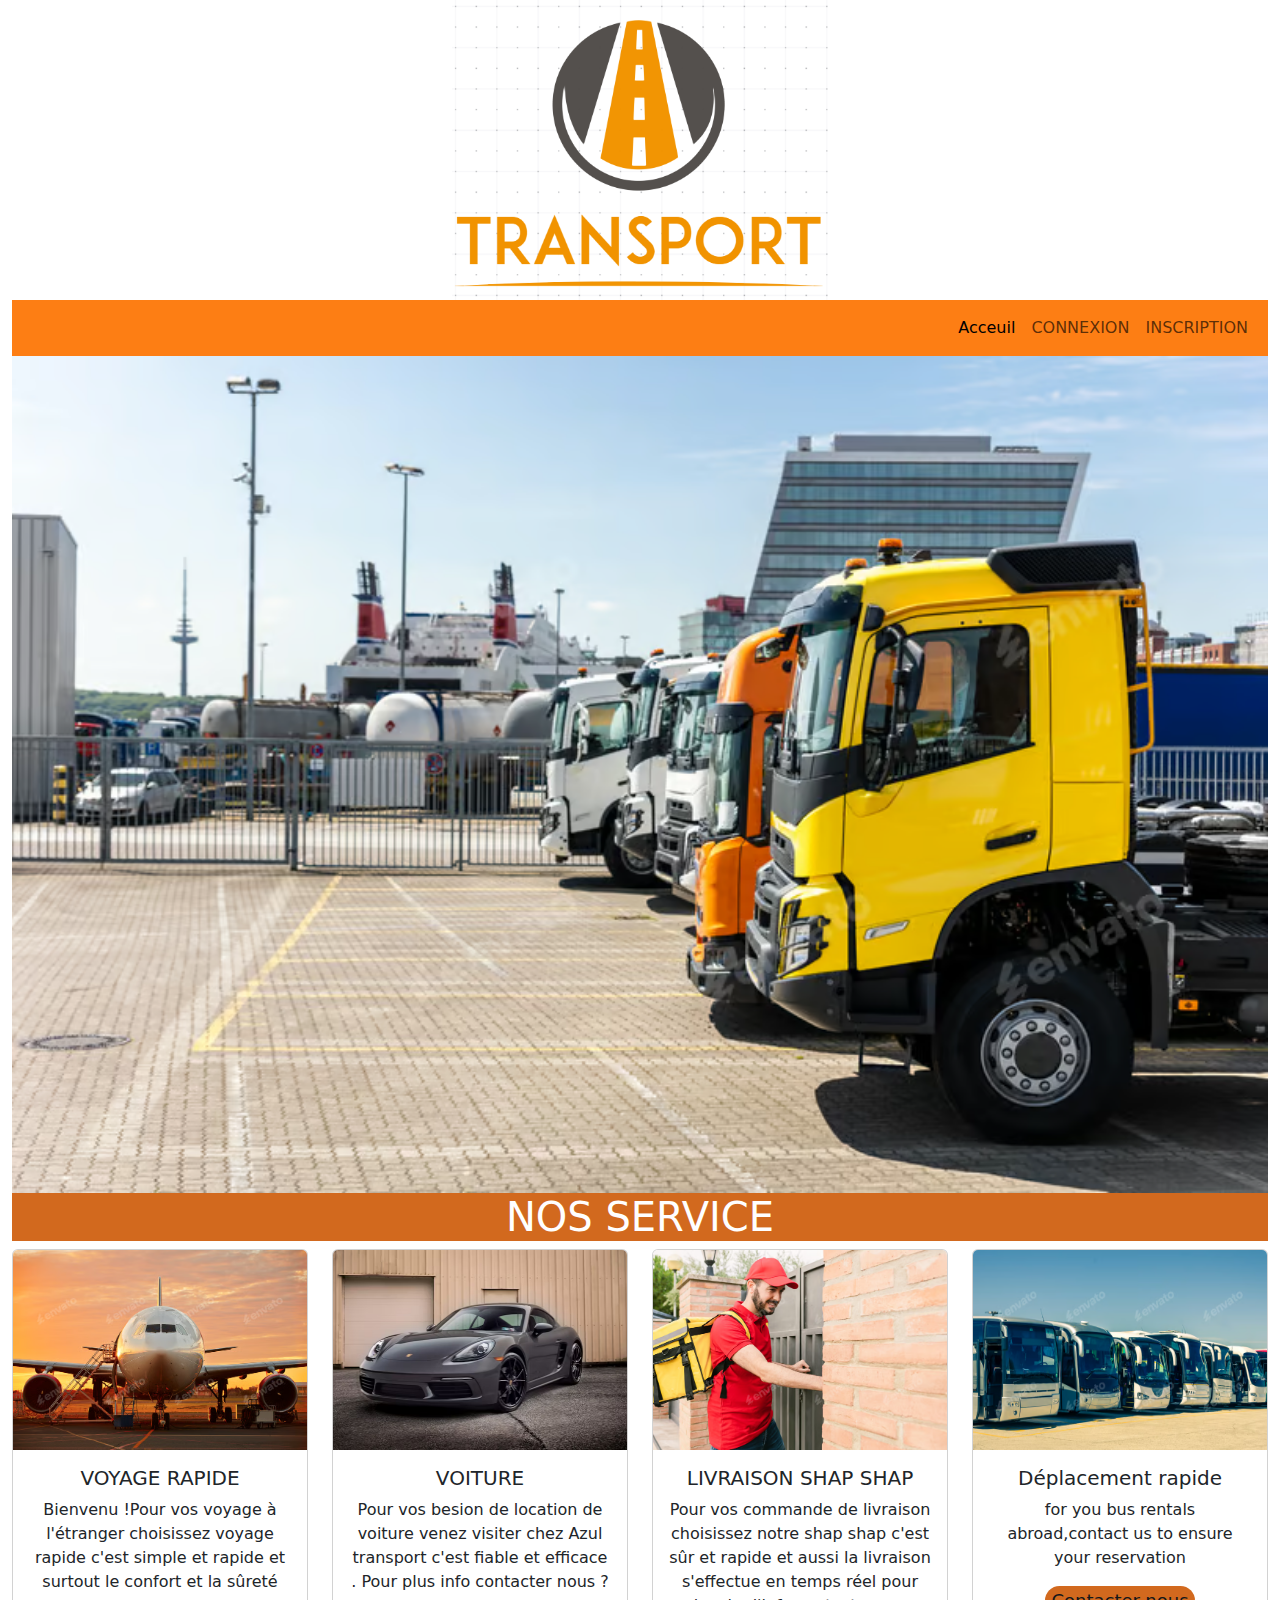
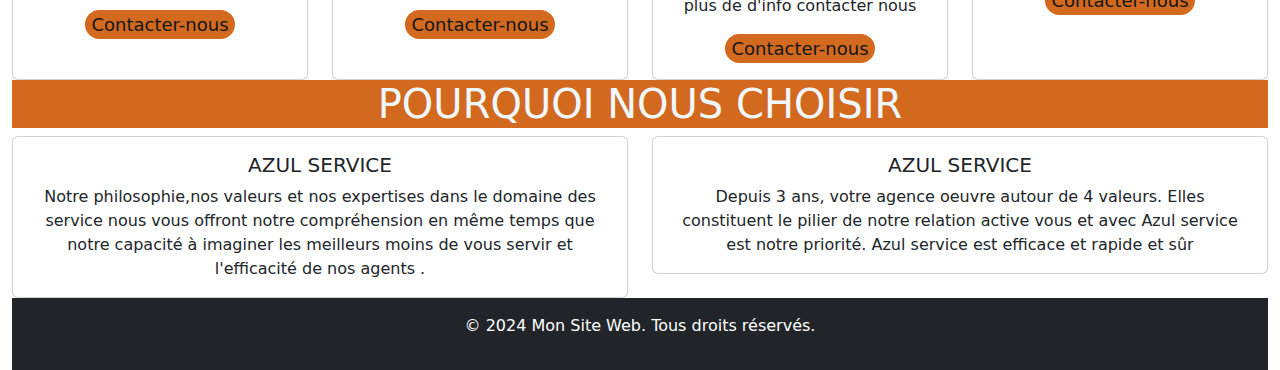
==== index.html @ f0ccb0b1 "déploiement" ====
<!DOCTYPE html>
<html lang="fr">
<head>
    <meta charset="UTF-8">
    <meta name="viewport" content="width=device-width, initial-scale=1.0">
    <title>Azul transport</title>
    <link rel="stylesheet" href="css/bootstrap.min.css">
    <script src="js/bootstrap.bundle.min.js"></script>
</head>

<body>
    <div style="text-align: center;">
        <img src="image/logo.png" alt="" height="300px">
    </div>
    
    <!-- Page de navigation du menu  -->
     <div class="container-fluid">
        <nav class="navbar navbar-expand-lg">
            <div class="container-fluid">
              <a class="navbar-brand" href=""></a>
              <button class="navbar-toggler" type="button" data-bs-toggle="collapse" data-bs-target="#navbarSupportedContent" aria-controls="navbarSupportedContent" aria-expanded="false" aria-label="Toggle navigation">
                <span class="navbar-toggler-icon"></span>
              </button>
              <div class="collapse navbar-collapse" id="navbarSupportedContent">
                <ul class="navbar-nav ms-auto mb-2 mb-lg-0">
                  <li class="nav-item">
                    <a class="nav-link active" aria-current="page" href="index.html">Acceuil</a>
                  </li>
                  <li class="nav-item dropdown">
                  </li>
                  <li class="nav-item">
                    <a class="nav-link" href="login.html">CONNEXION</a>
                  </li>
                </li>
                <li class="nav-item">
                  <a class="nav-link" href="signup.html">INSCRIPTION</a>
                </li>
                </ul>
              </div>
            </div>
          </nav>
          <!-- Fin du menu  -->
     </div>
     <!-- Debut de carousel  -->
      <div class="container-fluid">
        <div id="carouselExampleSlidesOnly" class="carousel slide" data-bs-ride="carousel" data-bs-interval="2000">
            <div class="carousel-inner">
              <div class="carousel-item active">
                <img src="image/219A0331.avif" class="d-block w-100" alt="..." >
              </div>
              <div class="carousel-item">
                <img src="image/650428d405eb323e2b4f6a38_withmeta.avif" class="d-block w-100" alt="...">
              </div>
              <div class="carousel-item">
                <img src="image/u55-68.avif" class="d-block w-100" alt="...">
              </div>
              <div class="carousel-item"></div>
                <img src="image/164830472.avif" class="d-block w-100" alt="...">
              </div>
            </div>
          </div>
      </div>
      <!-- Fin de carousel -->
       
       <!-- Debut de travail  -->
       
        <div class="container-fluid">
            <h2 style="color: white; text-align: center; background-color: chocolate; font-size: 40px;"> NOS SERVICE</h2>
            <div class="row row-cols-1 row-cols-md-4 g-4">
                <div class="col">
                  <div class="card h-100">
                    <img src="image/CSA_Handling_10 21 2014_85_retus.avif" class="card-img-top" alt="...">
                    <div class="card-body">
                      <h5 class="card-title">VOYAGE RAPIDE</h5>
                      <p class="card-text">Bienvenu !Pour vos voyage à l'étranger choisissez  voyage rapide c'est simple et rapide et surtout le confort et la sûreté</p>
                      <button class="buttom">Contacter-nous</button>
                    </div>
                  </div>
                </div>
                <div class="col">
                  <div class="card h-100">
                    <img src="image/karim.avif" class="card-img-top" alt="...">
                    <div class="card-body">
                      <h5 class="card-title">VOITURE</h5>
                      <p class="card-text">Pour vos besion de location de voiture venez visiter chez Azul transport c'est fiable et efficace . Pour plus info contacter nous ?</p>
                      <BUtton class="buttom">Contacter-nous</BUtton>
                    </div>
                  </div>
                </div>
                <div class="col">
                  <div class="card h-100">
                    <img src="image/20210830-Xap-Delivery.avif" class="card-img-top" alt="...">
                    <div class="card-body">
                      <h5 class="card-title">LIVRAISON SHAP SHAP</h5>
                      <p class="card-text">Pour vos commande de livraison choisissez notre shap shap c'est sûr et rapide et aussi la livraison s'effectue en temps réel pour plus de d'info contacter nous </p>
                      <button class="buttom">Contacter-nous</button>
                    </div>
                  </div>
                </div>
                <div class="col">
                  <div class="card h-100">
                    <img src="image/Depositphotos_46469821_el0.avif" class="card-img-top" alt="...">
                    <div class="card-body">
                      <h5 class="card-title">Déplacement rapide</h5>
                      <p class="card-text">for you bus rentals abroad,contact us to ensure your reservation</p>
                      <button class="buttom">Contacter-nous</button>
                    </div>
                  </div>
                </div>
              </div>
        <!-- Fin de travail  -->

        <!-- Pourquoi nous choisir -->
         <h2 style="color: aliceblue; background-color: chocolate; font-size: 40px; text-align: center;">POURQUOI NOUS CHOISIR</h2>
         <div>
            <div class="row">
                <div class="col-sm-6 mb-3 mb-sm-0">
                  <div class="card">
                    <div class="card-body">
                      <h5 class="card-title">AZUL SERVICE</h5>
                      <p class="card-text">Notre philosophie,nos valeurs et nos expertises dans le domaine des service nous vous offront notre compréhension en même temps que notre capacité à imaginer les meilleurs moins de vous servir et l'efficacité de nos agents .</p>
                    </div>
                  </div>
                </div>
                <div class="col-sm-6">
                  <div class="card">
                    <div class="card-body">
                      <h5 class="card-title">AZUL SERVICE</h5>
                      <p class="card-text">Depuis 3 ans, votre agence oeuvre autour de 4 valeurs. Elles constituent le pilier de notre relation active vous et avec Azul service est notre priorité. Azul service est efficace et rapide et sûr </p>
                    </div>
                  </div>
                </div>
              </div>
         </div>
         <!-- Fin -->

         <!-- Pied de page  -->
             <footer class="bg-dark text-white text-center py-3">
                 <div class="container">
                     <p>© 2024 Mon Site Web. Tous droits réservés.</p>
                 </div>
             </footer>
         
             <script src="https://code.jquery.com/jquery-3.5.1.slim.min.js"></script>
             <script src="https://cdn.jsdelivr.net/npm/@popperjs/core@2.5.4/dist/umd/popper.min.js"></script>
             <script src="https://stackpath.bootstrapcdn.com/bootstrap/4.5.2/js/bootstrap.min.js"></script>
         </body>
         </html>
         
          <!-- Fin de pied de page  -->
</body>
</html>
<style>
    .buttom{
        background-color: chocolate;
        color: rgb(20, 23, 26);
        font-size: large;
        border-radius: 15px;
        border: 10px;
    }
    .card{
        text-align: center;

    }

</style>
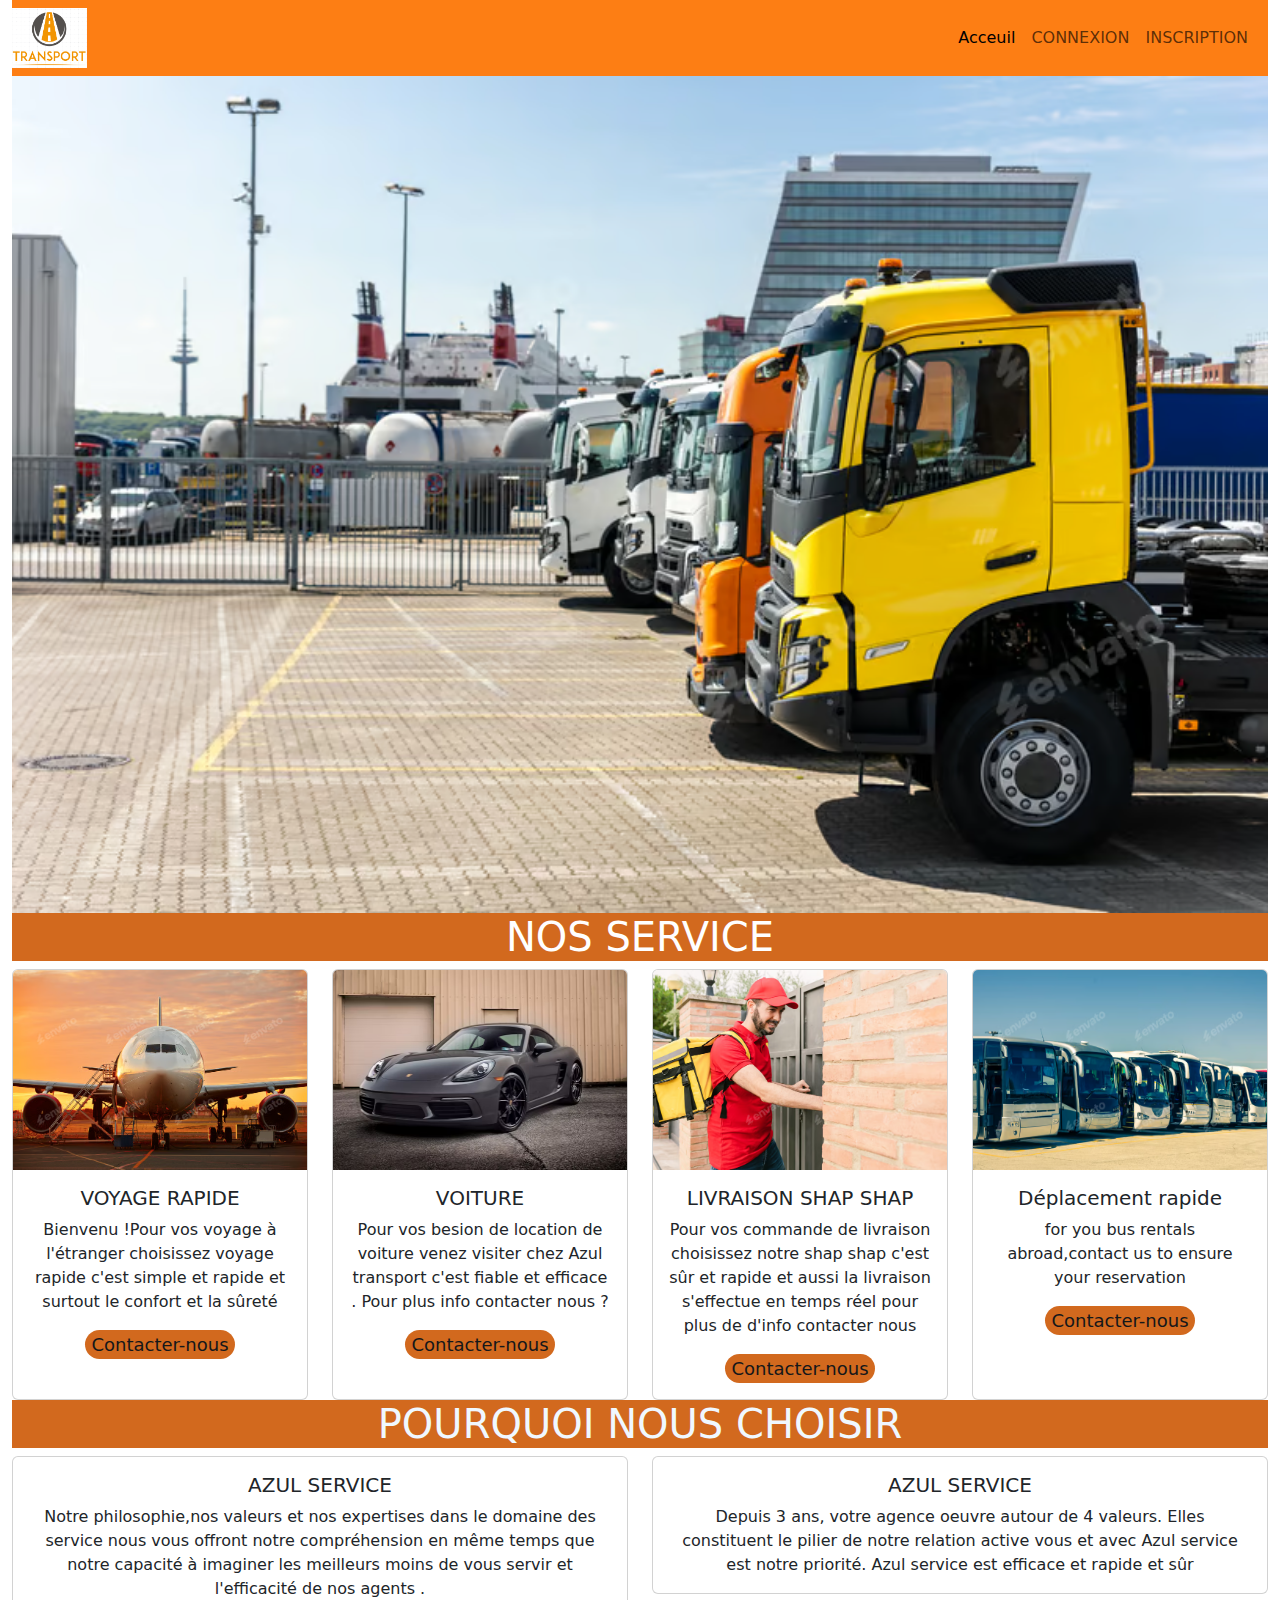
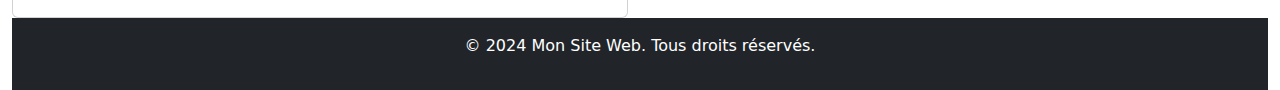
==== commit d7bf4c58: "Update index.html" ====
--- a/index.html
+++ b/index.html
@@ -9,13 +9,14 @@
 </head>
 
 <body>
-    <div style="text-align: center;">
+<!--     <div style="text-align: center;">
         <img src="image/logo.png" alt="" height="300px">
     </div>
-    
+     -->
     <!-- Page de navigation du menu  -->
      <div class="container-fluid">
         <nav class="navbar navbar-expand-lg">
+             <img src="image/logo.png" alt="" height="60px">
             <div class="container-fluid">
               <a class="navbar-brand" href=""></a>
               <button class="navbar-toggler" type="button" data-bs-toggle="collapse" data-bs-target="#navbarSupportedContent" aria-controls="navbarSupportedContent" aria-expanded="false" aria-label="Toggle navigation">
@@ -163,4 +164,4 @@
 
     }
 
-</style>+</style>
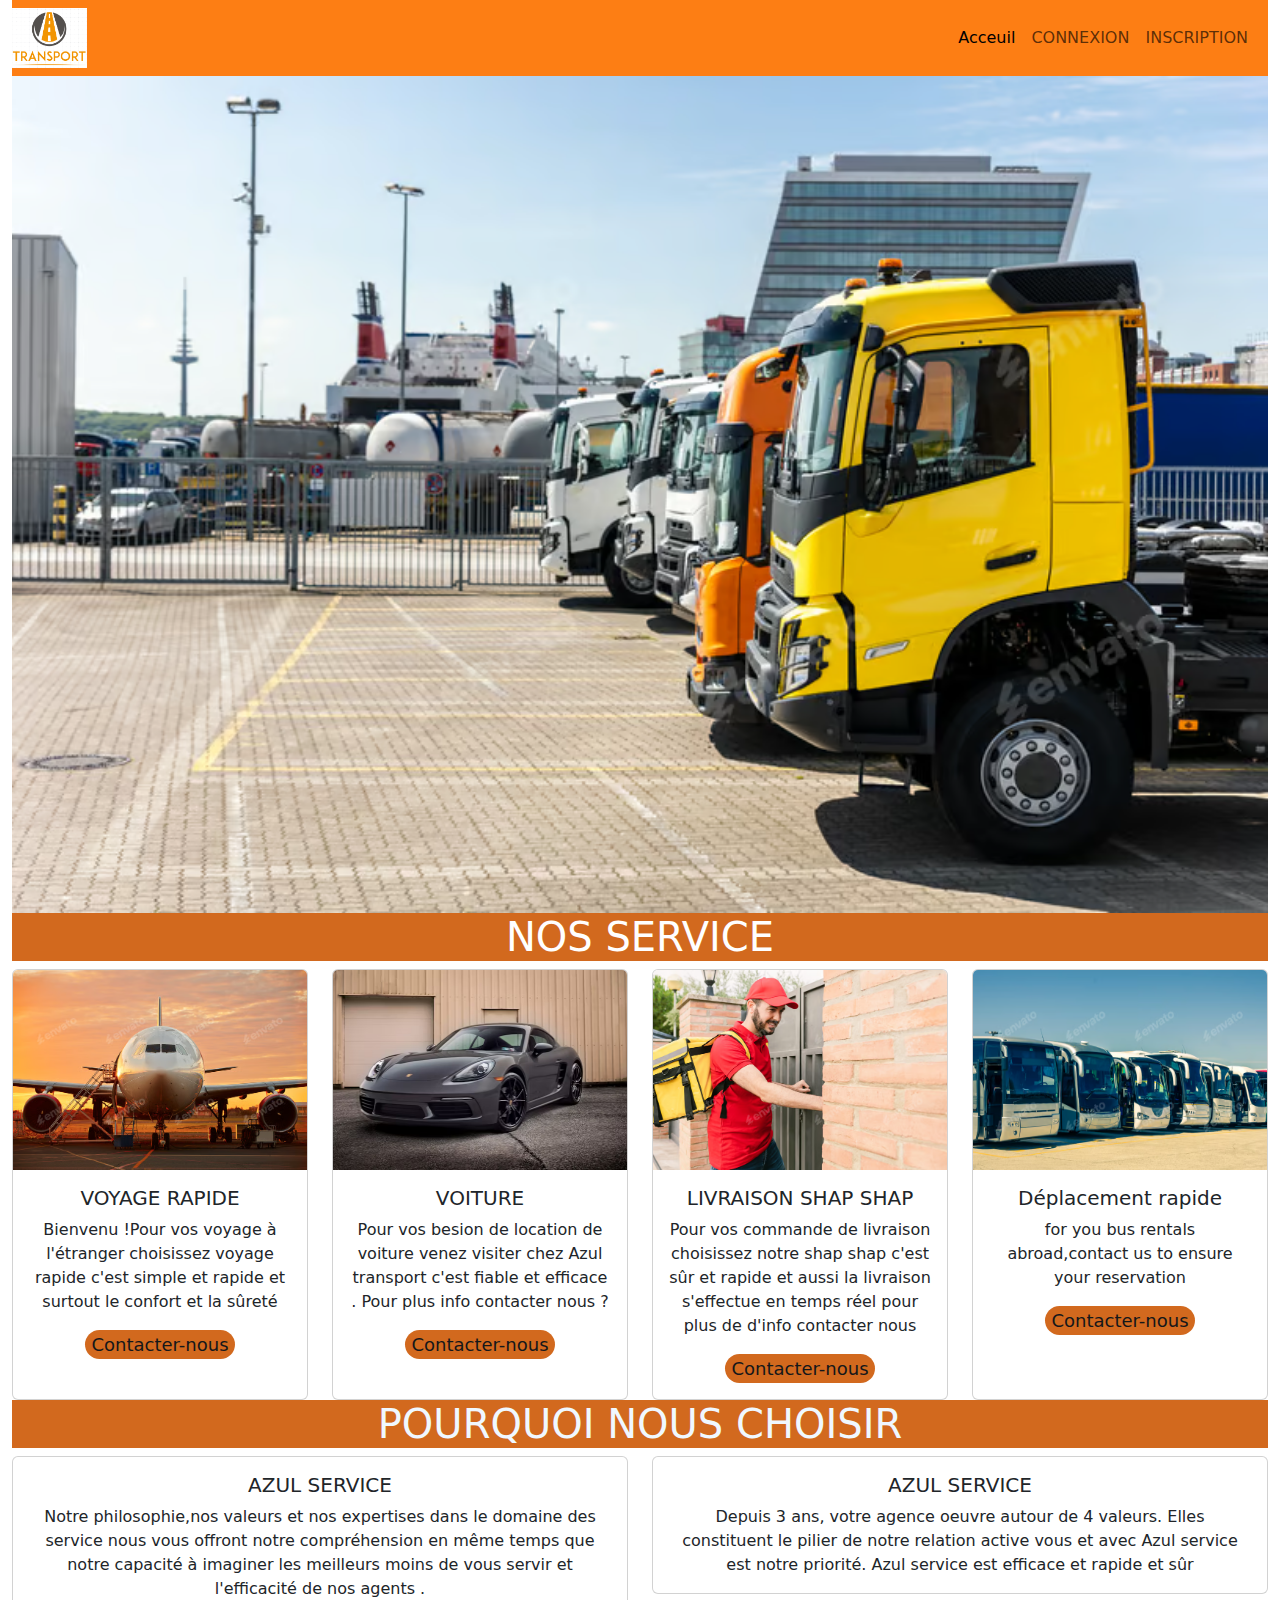
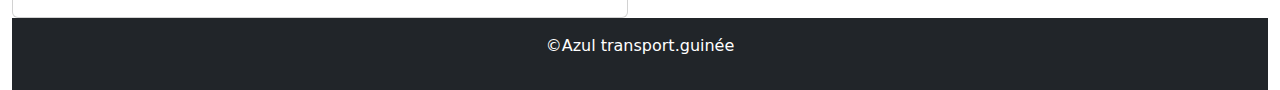
==== commit bca7af86: "Update index.html" ====
--- a/index.html
+++ b/index.html
@@ -138,7 +138,7 @@
          <!-- Pied de page  -->
              <footer class="bg-dark text-white text-center py-3">
                  <div class="container">
-                     <p>© 2024 Mon Site Web. Tous droits réservés.</p>
+                     <p>©Azul transport.guinée</p>
                  </div>
              </footer>
          
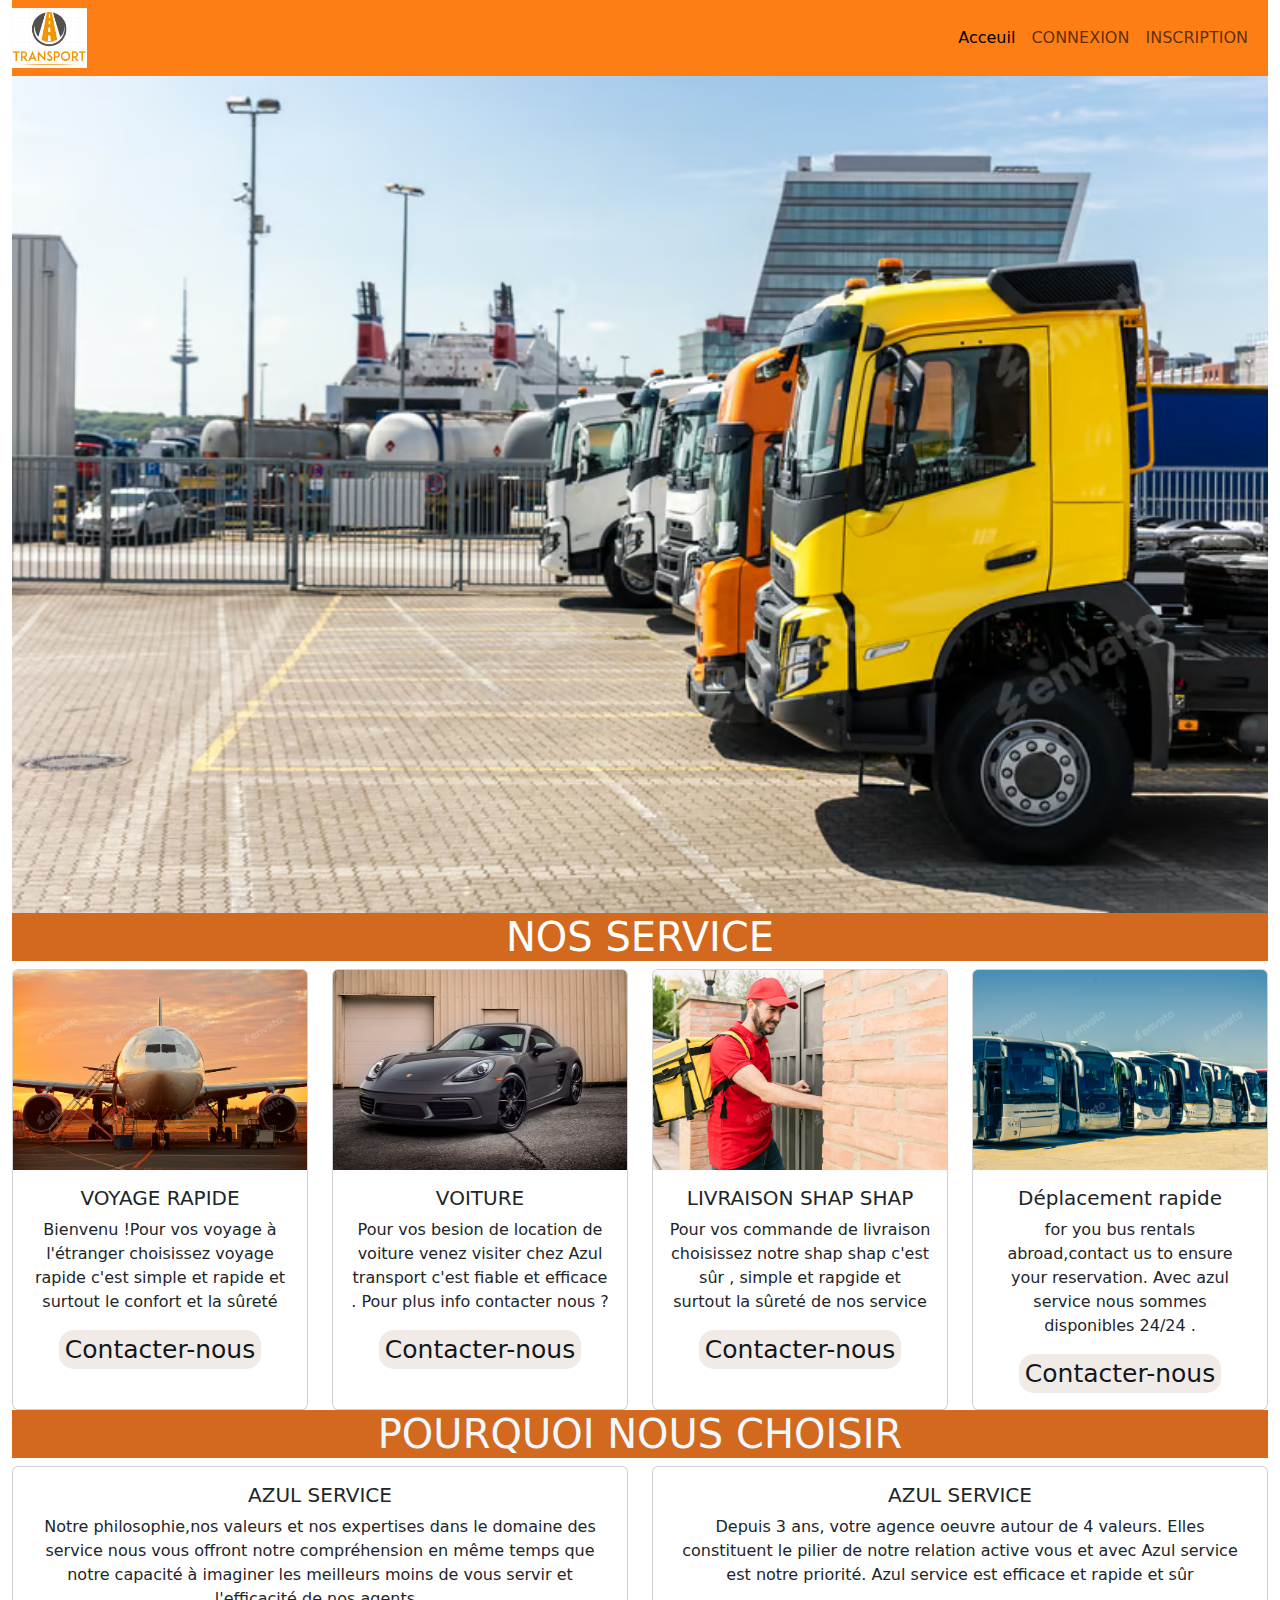
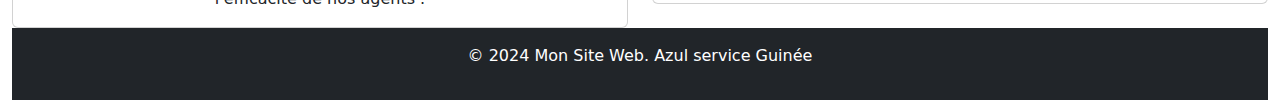
==== commit 181b5900: "Update index.html" ====
--- a/index.html
+++ b/index.html
@@ -93,7 +93,7 @@
                     <img src="image/20210830-Xap-Delivery.avif" class="card-img-top" alt="...">
                     <div class="card-body">
                       <h5 class="card-title">LIVRAISON SHAP SHAP</h5>
-                      <p class="card-text">Pour vos commande de livraison choisissez notre shap shap c'est sûr et rapide et aussi la livraison s'effectue en temps réel pour plus de d'info contacter nous </p>
+                      <p class="card-text">Pour vos commande de livraison choisissez notre shap shap c'est sûr , simple et rapgide et surtout la sûreté de nos service</p>
                       <button class="buttom">Contacter-nous</button>
                     </div>
                   </div>
@@ -103,7 +103,7 @@
                     <img src="image/Depositphotos_46469821_el0.avif" class="card-img-top" alt="...">
                     <div class="card-body">
                       <h5 class="card-title">Déplacement rapide</h5>
-                      <p class="card-text">for you bus rentals abroad,contact us to ensure your reservation</p>
+                      <p class="card-text">for you bus rentals abroad,contact us to ensure your reservation. Avec azul service nous sommes disponibles 24/24 .</p>
                       <button class="buttom">Contacter-nous</button>
                     </div>
                   </div>
@@ -138,7 +138,7 @@
          <!-- Pied de page  -->
              <footer class="bg-dark text-white text-center py-3">
                  <div class="container">
-                     <p>©Azul transport.guinée</p>
+                     <p>© 2024 Mon Site Web. Azul service Guinée</p>
                  </div>
              </footer>
          
@@ -153,9 +153,9 @@
 </html>
 <style>
     .buttom{
-        background-color: chocolate;
+        background-color: rgb(240, 235, 231);
         color: rgb(20, 23, 26);
-        font-size: large;
+        font-size: 25px;
         border-radius: 15px;
         border: 10px;
     }
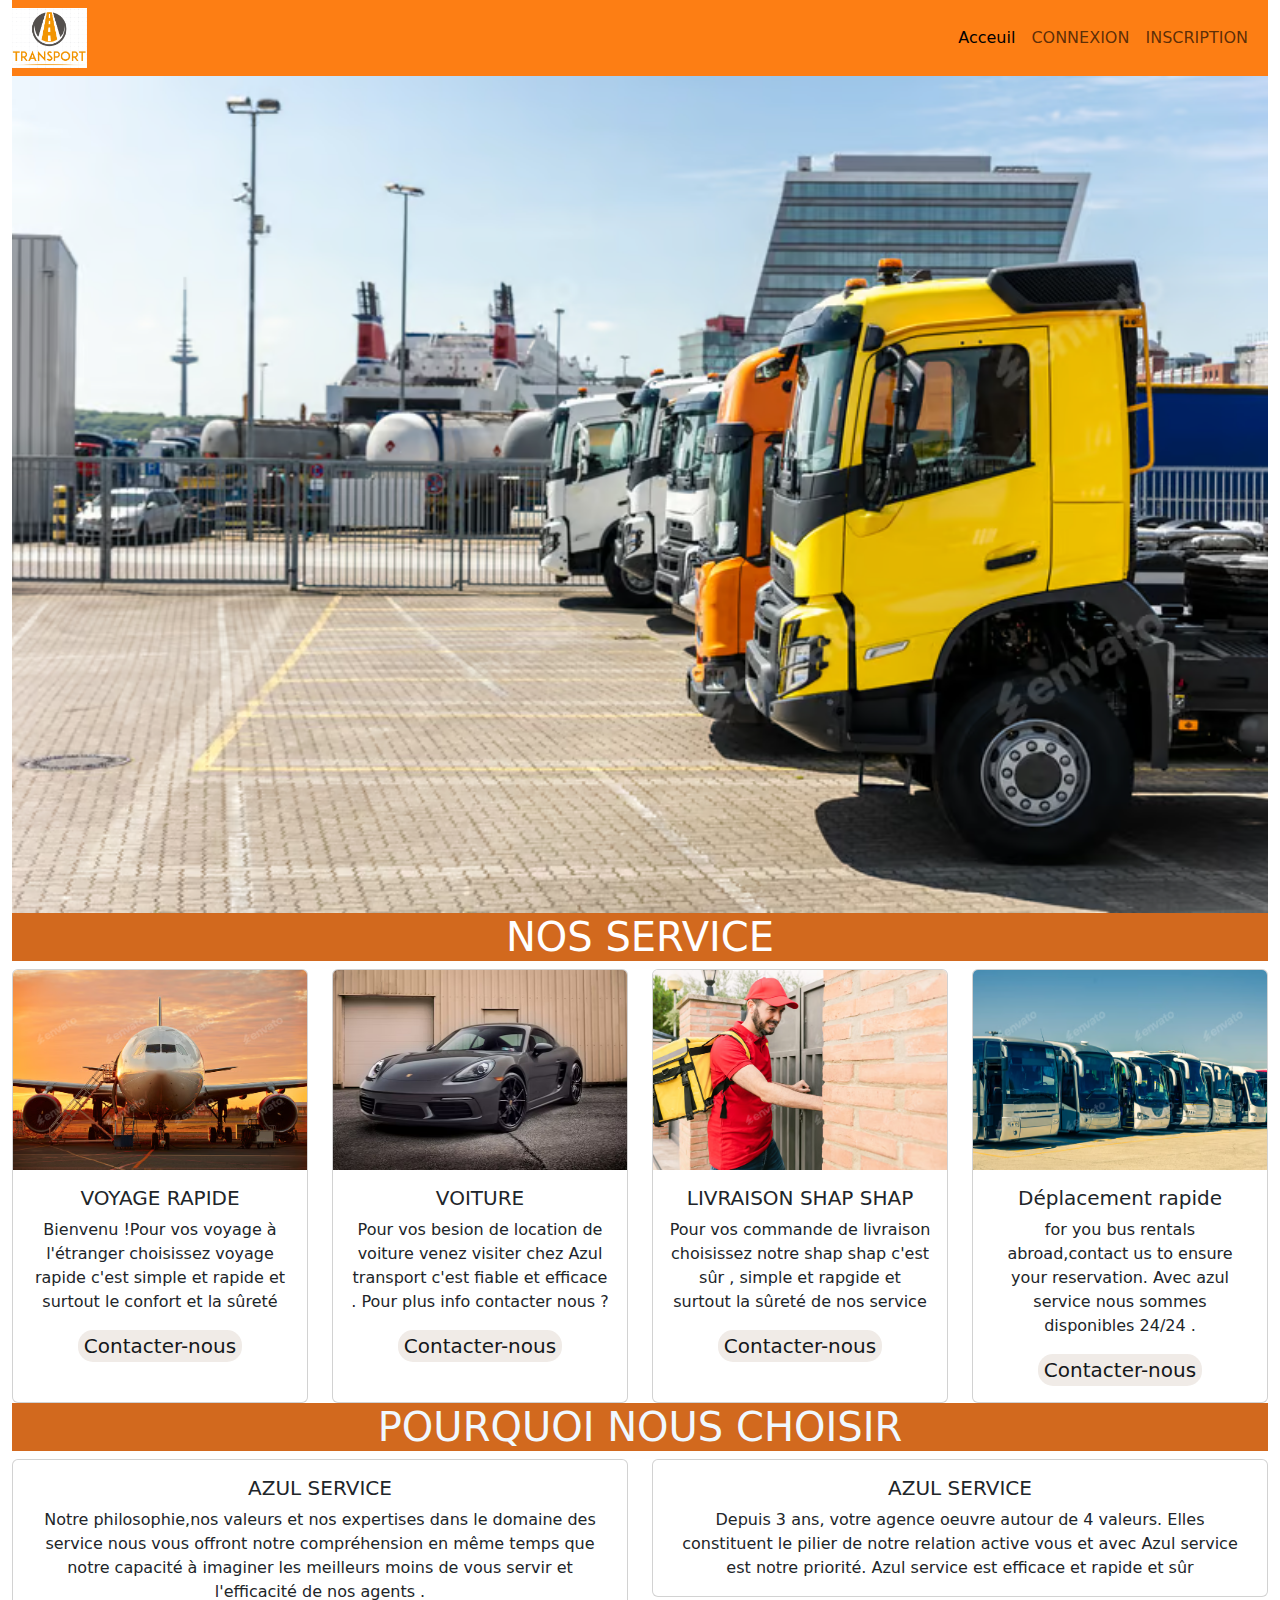
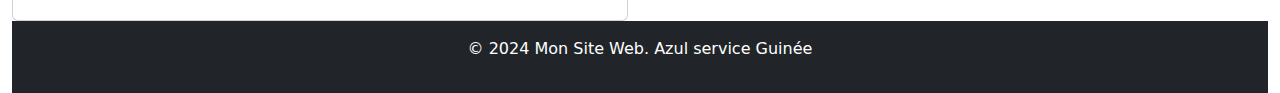
==== commit 1a7c2744: "Update index.html" ====
--- a/index.html
+++ b/index.html
@@ -155,7 +155,7 @@
     .buttom{
         background-color: rgb(240, 235, 231);
         color: rgb(20, 23, 26);
-        font-size: 25px;
+        font-size: 20px;
         border-radius: 15px;
         border: 10px;
     }
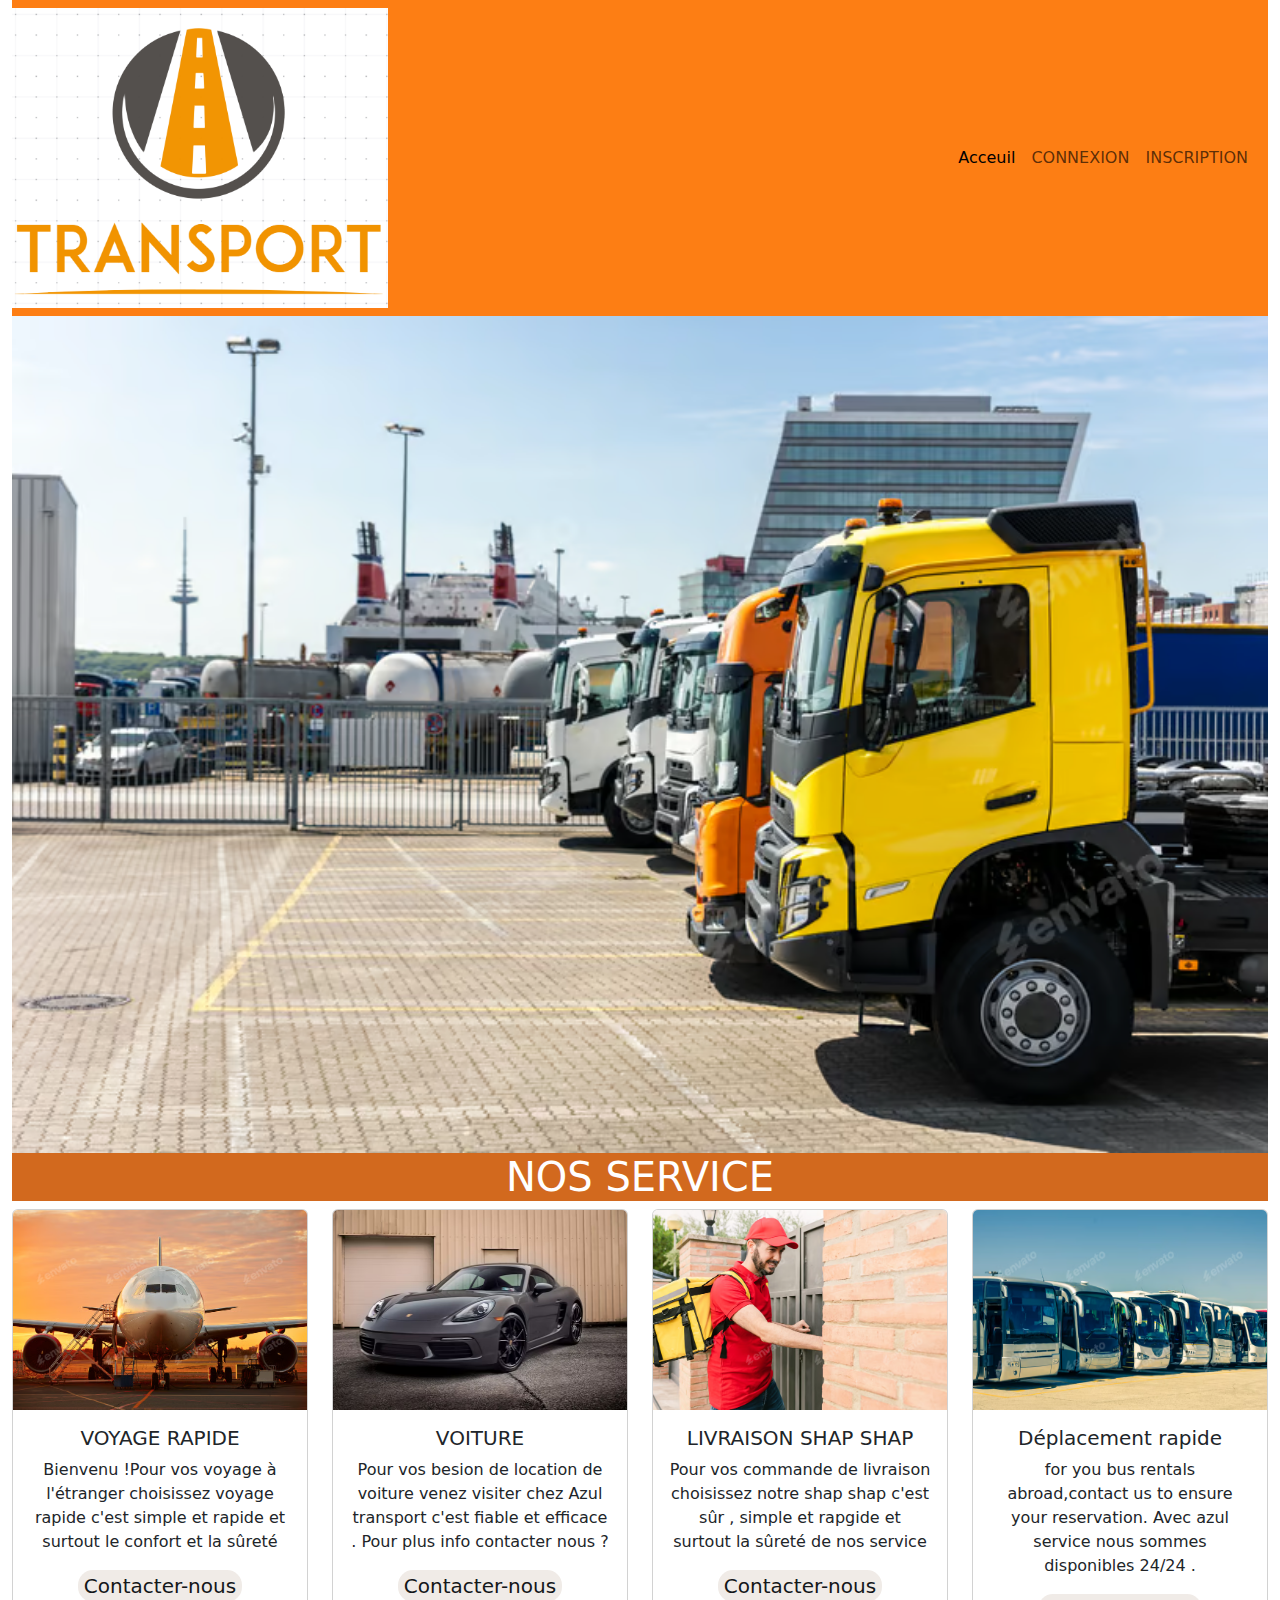
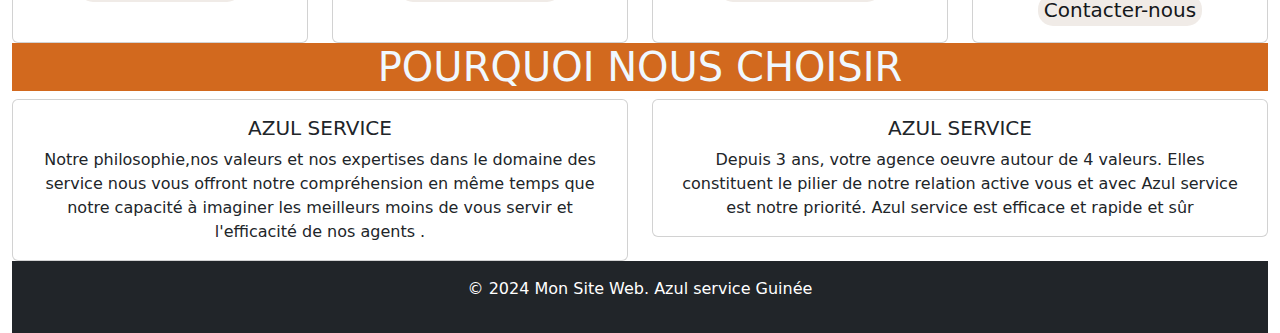
==== commit 34724d08: "Update index.html" ====
--- a/index.html
+++ b/index.html
@@ -16,7 +16,9 @@
     <!-- Page de navigation du menu  -->
      <div class="container-fluid">
         <nav class="navbar navbar-expand-lg">
-             <img src="image/logo.png" alt="" height="60px">
+            <div style="text-align: center;">
+            <img src="image/logo.png" alt="" height="300px">
+        </div>
             <div class="container-fluid">
               <a class="navbar-brand" href=""></a>
               <button class="navbar-toggler" type="button" data-bs-toggle="collapse" data-bs-target="#navbarSupportedContent" aria-controls="navbarSupportedContent" aria-expanded="false" aria-label="Toggle navigation">
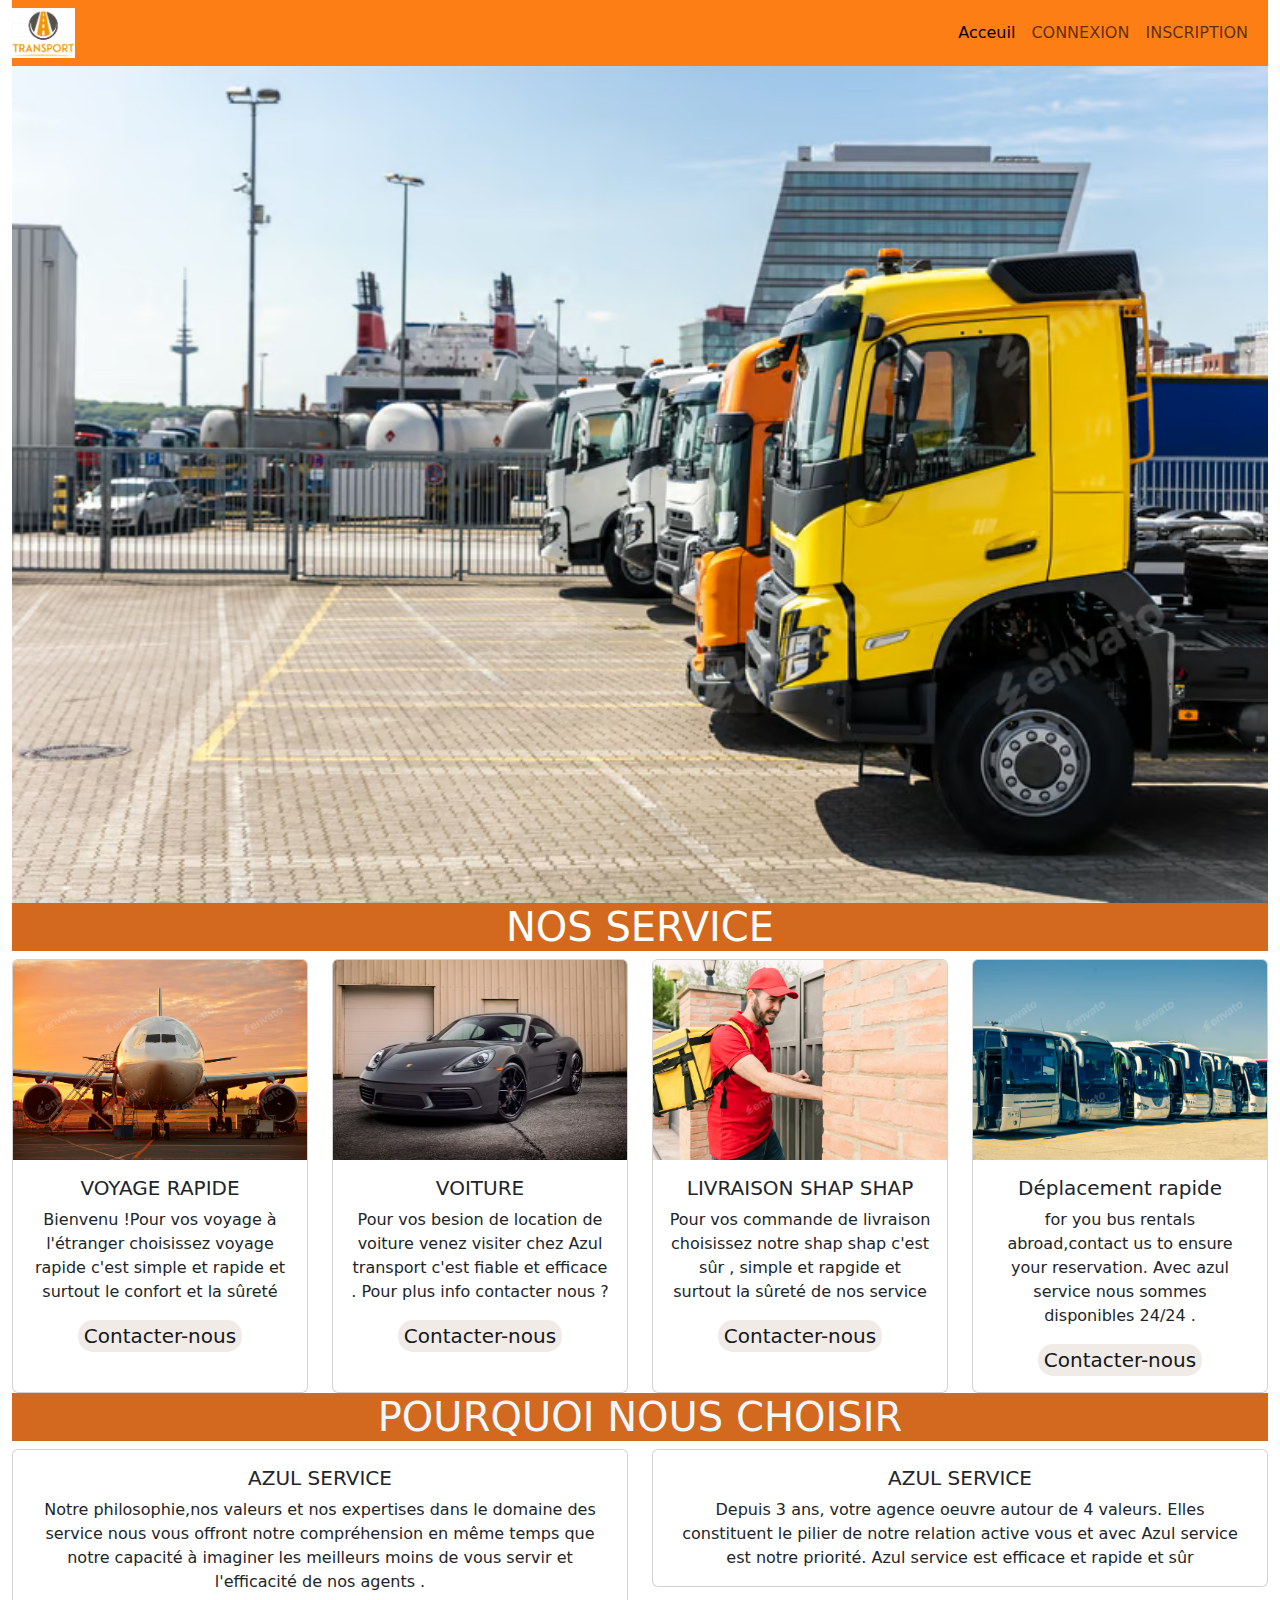
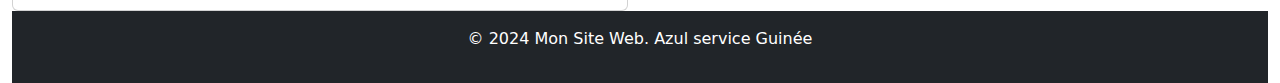
==== commit 2b6a92c1: "Update index.html" ====
--- a/index.html
+++ b/index.html
@@ -17,7 +17,7 @@
      <div class="container-fluid">
         <nav class="navbar navbar-expand-lg">
             <div style="text-align: center;">
-            <img src="image/logo.png" alt="" height="300px">
+            <img src="image/logo.png" alt="" height="50px">
         </div>
             <div class="container-fluid">
               <a class="navbar-brand" href=""></a>
